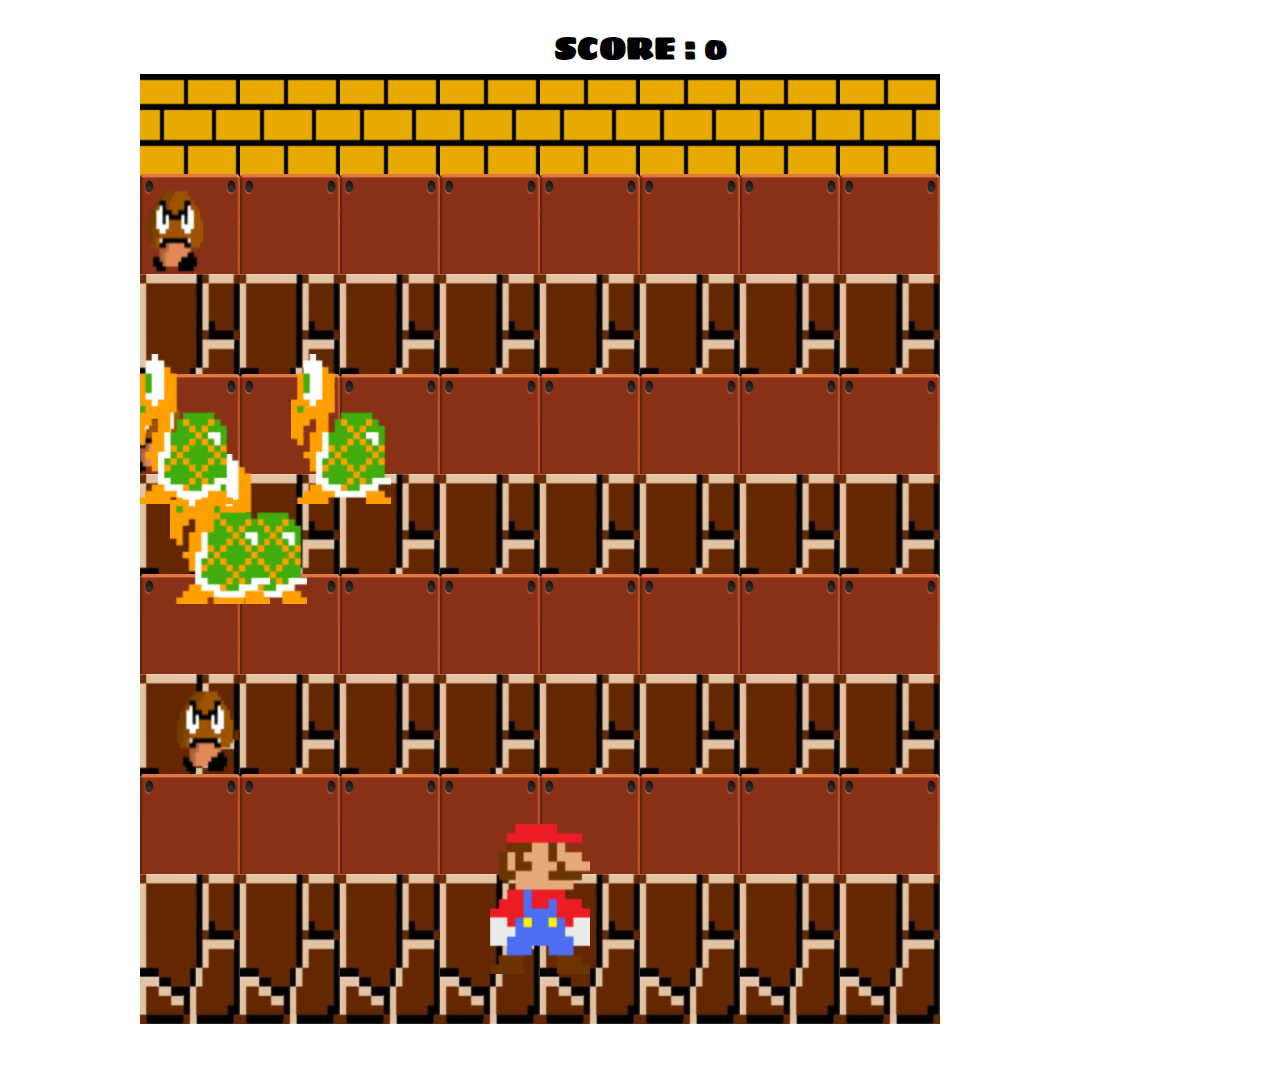
==== index.html @ fd3139df "Add files via upload" ====
<!DOCTYPE html>
<html>
<head>
    <meta charset="UTF-8">
    <title>Effective JavaScript: Frogger</title>
    <link href='http://fonts.googleapis.com/css?family=Cutive+Mono|Sigmar+One' rel='stylesheet' type='text/css'>    
    <link rel="stylesheet" href="style.css">
</head>
<body>
    <h1>SCORE : <span id='score'></span></h1>
    <script src="resources.js"></script>
    <script src="app.js"></script>
    <script src="engine.js"></script>
</body>
</html>
---- style.css ----
body {
    text-align: center;
}

h1 {
    font-family: 'Sigmar One', cursive;
    margin-bottom: 0;
}
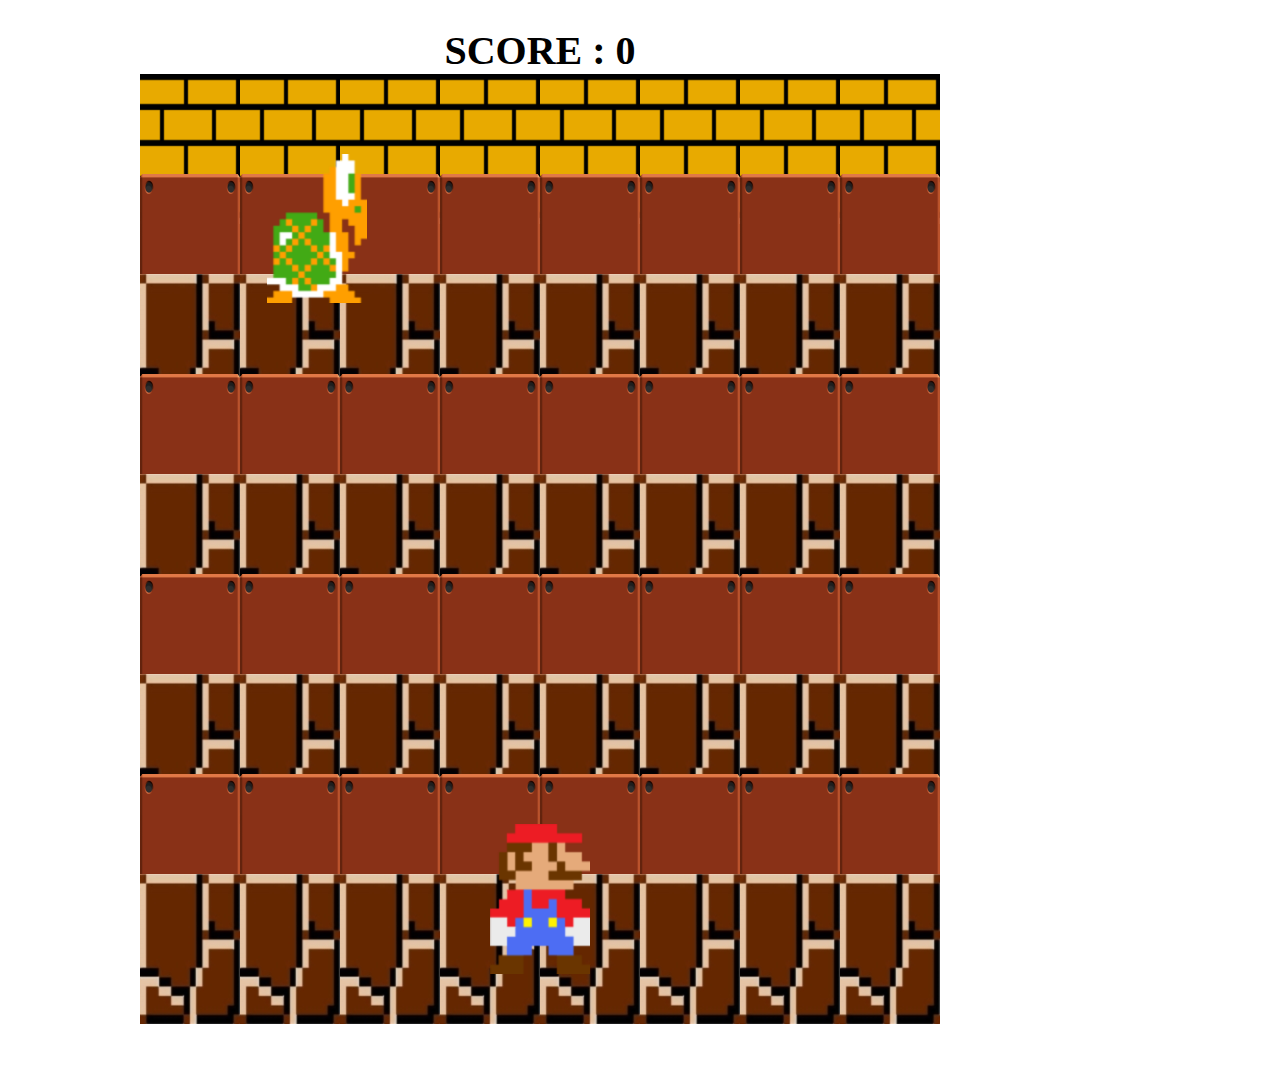
==== commit 09efb6be: "Changed title of homepage. Restyled and centered score." ====
--- a/index.html
+++ b/index.html
@@ -2,8 +2,8 @@
 <html>
 <head>
     <meta charset="UTF-8">
-    <title>Effective JavaScript: Frogger</title>
-    <link href='http://fonts.googleapis.com/css?family=Cutive+Mono|Sigmar+One' rel='stylesheet' type='text/css'>    
+    <title>JavaScript: Mario Frogger Demo</title>
+    <link href='http://fonts.googleapis.com/css?family=Cutive+Mono|Sigmar+One' rel='stylesheet' type='text/css'>
     <link rel="stylesheet" href="style.css">
 </head>
 <body>
--- a/style.css
+++ b/style.css
@@ -3,6 +3,9 @@
 }
 
 h1 {
-    font-family: 'Sigmar One', cursive;
+    font-family: 'Impact';
+    font-size: 40px;
+    position: relative;
+    right: 100px;
     margin-bottom: 0;
 }
